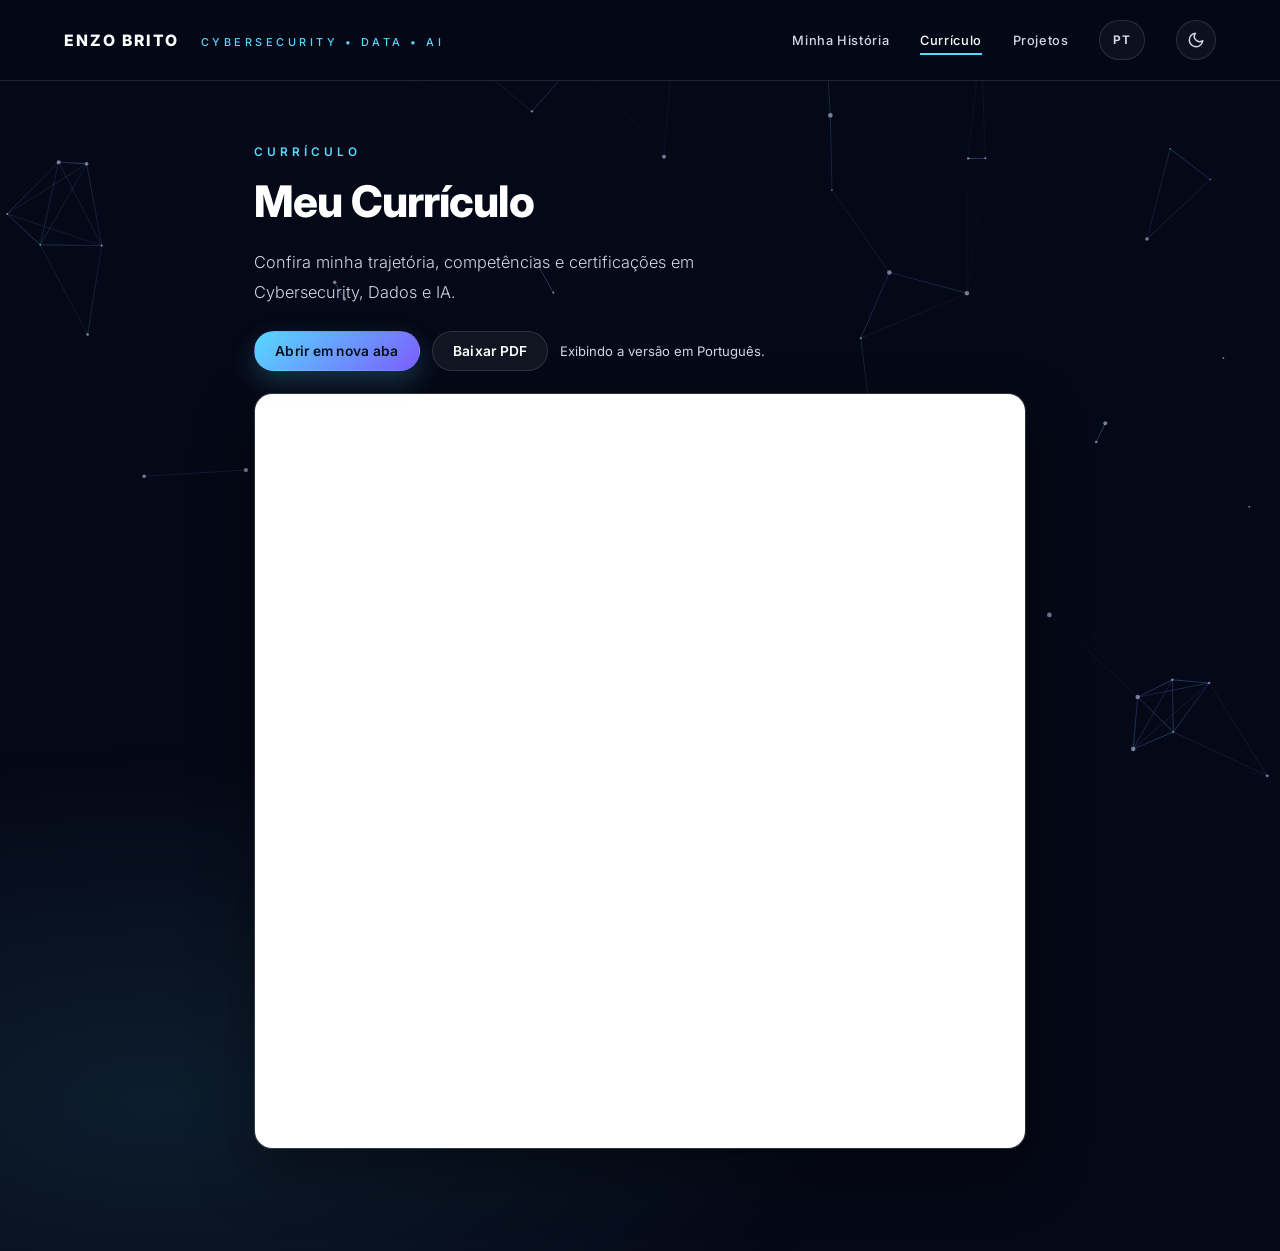
==== Curriculo.html @ 0b76ec8d "First Commit" ====
<!DOCTYPE html>
<html lang="pt-BR">
<head>
  <meta charset="UTF-8">
  <meta name="viewport" content="width=device-width, initial-scale=1.0">
  <meta name="description" content="Currículo - Enzo Brito.">
  <meta name="theme-color" content="#050816">
  <title>Currículo - Enzo Brito</title>
  <link rel="preconnect" href="https://fonts.googleapis.com">
  <link rel="preconnect" href="https://fonts.gstatic.com" crossorigin>
  <link href="https://fonts.googleapis.com/css2?family=Inter:wght@300;400;500;600;700;800&display=swap" rel="stylesheet">
  <link rel="stylesheet" href="css/styles.css">
  <link rel="stylesheet" href="css/historia.css">
  <script>try { if (localStorage.getItem('theme') === 'light') document.documentElement.dataset.theme = 'light'; } catch (e) {}</script>
  <noscript>
    <style>.reveal { opacity: 1; transform: none; }</style>
  </noscript>
</head>
<body>
  <header class="mh-header">
    <div class="brand">
      <a href="index.html" class="brand_name">ENZO BRITO</a>
      <span class="brand_tag">Cybersecurity • Data • AI</span>
    </div>
    <nav class="mh-nav" aria-label="Navegação">
      <a href="MinhaHistoria.html" class="mh-nav_link" data-i18n="navHistory">Minha História</a>
      <a href="Curriculo.html" class="mh-nav_link is-active" aria-current="page" data-i18n="navResume">Currículo</a>
      <a href="Projetos.html" class="mh-nav_link" data-i18n="navProjects">Projetos</a>
      <button type="button" class="lang-toggle" aria-label="Idioma / Language">PT</button>
      <button id="themeToggle" class="theme-toggle" type="button" aria-label="Alternar tema" aria-pressed="false">
        <svg class="icon-moon" viewBox="0 0 24 24" aria-hidden="true"><path d="M21 12.79A9 9 0 1 1 11.21 3 7 7 0 0 0 21 12.79z" /></svg>
        <svg class="icon-sun" viewBox="0 0 24 24" aria-hidden="true"><circle cx="12" cy="12" r="5" /><path d="M12 1v2" /><path d="M12 21v2" /><path d="M4.22 4.22l1.42 1.42" /><path d="M18.36 18.36l1.42 1.42" /><path d="M1 12h2" /><path d="M21 12h2" /><path d="M4.22 19.78l1.42-1.42" /><path d="M18.36 5.64l1.42-1.42" /></svg>
      </button>
    </nav>
  </header>
  <main class="mh-main">
    <div class="wrap">
      <section class="cv">
        <p class="intro_eyebrow reveal" data-i18n="navResume">Currículo</p>
        <h1 class="intro_title reveal" style="--1:1" data-i18n="cvTitle">Meu Currículo</h1>
        <p class="intro_desc reveal" style="--1:2" data-i18n="cvLead">Confira minha trajetória, competências e certificações em Cybersecurity, Dados e IA.</p>
        <div class="cv_actions reveal" style="--1:3">
          <a id="cvOpen" class="cv_btn cv_btn--primary" href="assets/Curriculo/Enzo_Brito_Cybersecurity_CV_PT1.pdf" target="_blank" rel="noopener noreferrer" data-i18n="cvOpen">Abrir em nova aba</a>
          <a id="cvDownload" class="cv_btn" href="assets/Curriculo/Enzo_Brito_Cybersecurity_CV_PT1.pdf" download data-i18n="cvDownloadLabel">Baixar PDF</a>
          <span class="cv_version" data-i18n="cvVersion">Exibindo a versão em Português.</span>
        </div>
        <div class="cv_viewer reveal" style="--1:4">
          <iframe id="cvFrame" src="assets/Curriculo/Enzo_Brito_Cybersecurity_CV_PT1.pdf#view=FitH" title="Currículo Enzo Brito" loading="lazy"></iframe>
        </div>
      </section>
    </div>
  </main>
  <script src="js/script.js"></script>
  <script src="js/site.js"></script>
  <script src="js/effects.js"></script>
</body>
</html>
---- css/styles.css ----
:root {
  --bg: #050816;
  --accent: #56d9ff;
  --accent-2: #7c5dff;
  --text: #ffffff;
  --muted: #d2d7e2;
  --line: rgba(255, 255, 255, 0.12);
  --ease: cubic-bezier(0.22, 1, 0.36, 1);
  --pad: clamp(26px, 5vw, 90px);
}

* {
  margin: 0;
  padding: 0;
  box-sizing: border-box;
}

html {
  scroll-behavior: smooth;
  background: var(--bg);
}

body {
  font-family: 'Inter', -apple-system, BlinkMacSystemFont, 'Segoe UI', sans-serif;
  /* Fundo sólido movido para <html> para que o canvas de partículas
     (.fx-net, z-index:-1) fique visível atrás do conteúdo. */
  background: transparent;
  color: var(--text);
  -webkit-font-smoothing: antialiased;
  text-rendering: optimizeLegibility;
  overflow-x: hidden;
}

a { text-decoration: none; color: inherit; }

/* ==================== THEME TOKENS (extra + light mode) ==================== */
:root {
  --surface: rgba(255, 255, 255, 0.05);
  --card-bg: rgba(255, 255, 255, 0.05);
  --card-border: rgba(255, 255, 255, 0.12);
  --heading: #ffffff;
  --dots: rgba(86, 217, 255, 0.10);
}

html[data-theme="light"] {
  --bg: #eef1f8;
  --text: #0b1020;
  --muted: #48506b;
  --line: rgba(9, 14, 34, 0.14);
  --surface: rgba(9, 14, 34, 0.03);
  --card-bg: rgba(255, 255, 255, 0.75);
  --card-border: rgba(9, 14, 34, 0.10);
  --heading: #0b1020;
  --dots: rgba(124, 93, 255, 0.10);
}

/* ==================== SITE CONTROLS (theme + language) ==================== */
.site-controls { display: inline-flex; align-items: center; gap: 12px; }
.lang-toggle { display: inline-flex; align-items: center; justify-content: center;
  min-width: 40px; height: 40px; padding: 0 13px; border-radius: 100px; font-family: 'Inter', sans-serif;
  font-size: 0.74rem; font-weight: 700; letter-spacing: 0.08em; color: var(--muted); background: var(--surface);
  border: 1px solid var(--line); cursor: pointer; transition: color 0.3s var(--ease), border-color 0.3s var(--ease),
  background 0.3s var(--ease); }
.lang-toggle:hover { color: var(--heading); border-color: rgba(86, 217, 255, 0.5); transform: translateY(-2px); }
.theme-toggle { display: inline-flex; align-items: center; justify-content: center; width: 40px; height: 40px;
  border-radius: 50%; color: var(--muted); background: var(--surface); border: 1px solid var(--line);
  cursor: pointer; transition: color 0.3s var(--ease), border-color 0.3s var(--ease), transform 0.3s var(--ease); }
.theme-toggle:hover { color: var(--heading); border-color: rgba(86, 217, 255, 0.5); transform: translateY(-2px); }
.theme-toggle svg { width: 18px; height: 18px; fill: none; stroke: currentColor; stroke-width: 2; stroke-linecap: round; stroke-linejoin: round; }
.theme-toggle .icon-moon { display: block; }
.theme-toggle .icon-sun { display: none; }
html[data-theme="light"] .theme-toggle .icon-sun { display: block; }
html[data-theme="light"] .theme-toggle .icon-moon { display: none; }

/* Hero fica sobre uma imagem escura -> manter conteúdo claro em qualquer tema */
html[data-theme="light"] .hero .title { color: #f4f7ff; }
html[data-theme="light"] .hero .description { color: rgba(233, 238, 250, 0.86); }
html[data-theme="light"] .hero .navbar_link { color: #fff; }
html[data-theme="light"] .hero .navbar_link:hover { color: rgba(233, 238, 250, 0.85); background: rgba(255, 255, 255, 0.10); border-color: rgba(255, 255, 255, 0.22); }
html[data-theme="light"] .hero .lang-toggle { color: #fff; background: rgba(255, 255, 255, 0.10); border-color: rgba(255, 255, 255, 0.22); }
html[data-theme="light"] .hero .lang-toggle:hover { color: rgba(233, 238, 250, 0.85); background: rgba(255, 255, 255, 0.10); border-color: rgba(255, 255, 255, 0.22); }
html[data-theme="light"] .hero .theme-toggle { color: #fff; background: rgba(255, 255, 255, 0.10); border-color: rgba(255, 255, 255, 0.22); }
html[data-theme="light"] .hero .theme-toggle:hover { color: rgba(233, 238, 250, 0.85); }
html[data-theme="light"] .hero .social_icon { color: rgba(233, 238, 250, 0.85); }

/* ==================== HERO ==================== */
.hero {
  position: relative;
  min-height: 100vh;
  min-height: 100dvh;
  overflow: hidden;
  isolation: isolate;
}

/* Imagem em tela cheia (protagonista) */
.hero_media {
  position: absolute;
  inset: 0;
  z-index: 0;
  background: url("../assets/Designer.png") no-repeat center right / cover;
  transform: scale(1.06) translate(var(--px, 0px), var(--py, 0px));
  opacity: 0;
  transition: opacity 1.6s var(--ease);
  will-change: transform, opacity;
}

body.is-loaded .hero_media { opacity: 1; }

/* Overlays suaves: escurece à esquerda para legibilidade, revela a foto à direita */
.hero_overlay {
  position: absolute;
  inset: 0;
  z-index: 1;
  pointer-events: none;
  background:
    linear-gradient(
      100deg,
      rgba(5, 8, 22, 0.95) 0%,
      rgba(5, 8, 22, 0.82) 26%,
      rgba(5, 8, 22, 0.45) 52%,
      rgba(5, 8, 22, 0.08) 78%,
      rgba(5, 8, 22, 0.02) 100%
    ),
    linear-gradient(
      180deg,
      rgba(5, 8, 22, 0.55) 0%,
      rgba(5, 8, 22, 0.05) 22%,
      rgba(5, 8, 22, 0.05) 66%,
      rgba(5, 8, 22, 0.62) 100%
    );
}

/* ==================== NAVBAR ==================== */
.navbar {
  position: absolute;
  top: clamp(26px, 4vw, 46px);
  right: var(--pad);
  z-index: 4;
  display: flex;
  align-items: center;
  gap: clamp(18px, 2.4vw, 36px);
}

.navbar_link {
  position: relative;
  font-size: 0.82rem;
  font-weight: 500;
  letter-spacing: 0.08em;
  color: var(--muted);
  opacity: 0.82;
  transition: color 0.35s var(--ease), opacity 0.35s var(--ease);
}

.navbar_link::after {
  content: "";
  position: absolute;
  left: 0;
  bottom: -7px;
  width: 100%;
  height: 1.5px;
  background: var(--accent);
  transform: scaleX(0);
  transform-origin: right center;
  transition: transform 0.45s var(--ease);
}

.navbar_link:hover { color: #fff; opacity: 1; }
.navbar_link:hover::after { transform: scaleX(1); transform-origin: left center; }

/* ==================== CONTEÚDO (esquerda) ==================== */
.content {
  position: absolute;
  left: var(--pad);
  top: 50%;
  z-index: 3;
  max-width: 600px;
  transform: translateY(-50%) translate(var(--px, 0px), var(--py, 0px));
}

.badge {
  display: inline-block;
  margin-bottom: 26px;
  font-size: 0.78rem;
  font-weight: 500;
  letter-spacing: 0.34em;
  text-transform: uppercase;
  color: var(--accent);
}

.title {
  font-size: clamp(2.8rem, 7vw, 5.4rem);
  line-height: 0.92;
  letter-spacing: -0.03em;
  font-weight: 800;
  margin-bottom: 28px;
}

.description {
  max-width: 44ch;
  margin-bottom: 40px;
  font-size: clamp(1rem, 1.25vw, 1.12rem);
  line-height: 1.85;
  font-weight: 300;
  color: var(--muted);
}

/* Tagline do herói - destaque "Choose Your Hard" */
.hero-lead {
  display: block;
  margin-bottom: 12px;
  font-size: clamp(1.7rem, 3.2vw, 2.4rem);
  font-weight: 800;
  line-height: 1.05;
  letter-spacing: -0.02em;
  background: linear-gradient(120deg, var(--accent), var(--accent-2));
  -webkit-background-clip: text;
  background-clip: text;
  -webkit-text-fill-color: transparent;
  color: transparent;
}

.hero-sub {
  display: block;
  margin-bottom: 16px;
  font-weight: 500;
  color: rgba(233, 238, 250, 0.92);
}

/* Botão principal - leve glow no hover */
.button {
  position: relative;
  display: inline-flex;
  align-items: center;
  gap: 12px;
  overflow: hidden;
  padding: 15px 30px;
  border-radius: 100px;
  font-size: 0.95rem;
  font-weight: 600;
  color: #061018;
  background: linear-gradient(135deg, var(--accent), var(--accent-2));
  box-shadow: 0 10px 30px rgba(86, 217, 255, 0.18);
  transition: transform 0.45s var(--ease), box-shadow 0.45s var(--ease);
}

.button::before {
  content: "";
  position: absolute;
  inset: 0;
  background: linear-gradient(120deg, transparent 20%, rgba(255, 255, 255, 0.4) 50%, transparent 80%);
  transform: translateX(-120%);
  transition: transform 0.75s var(--ease);
}

.content .button:hover {
  transform: translateY(-4px);
  box-shadow: 0 18px 46px rgba(86, 217, 255, 0.4), 0 0 26px rgba(124, 93, 255, 0.35);
}

.button:hover::before { transform: translateX(120%); }
.button_arrow { transition: transform 0.45s var(--ease); }
.button:hover .button_arrow { transform: translateX(6px); }

/* ==================== CAPÍTULO (inferior esquerdo) ==================== */
.chapter {
  position: absolute;
  left: var(--pad);
  bottom: clamp(28px, 4vw, 56px);
  z-index: 3;
  display: flex;
  align-items: stretch;
  gap: 16px;
}

.chapter_line {
  position: relative;
  width: 2px;
  min-height: 54px;
  border-radius: 2px;
  background: rgba(86, 217, 255, 0.22);
  overflow: hidden;
}

.chapter_line::after {
  content: "";
  position: absolute;
  left: 0;
  top: 0;
  width: 100%;
  height: 45%;
  background: linear-gradient(180deg, rgba(86, 217, 255, 0), var(--accent));
  box-shadow: 0 0 12px rgba(86, 217, 255, 0.85);
  animation: chapterFlow 2.8s var(--ease) infinite;
}

@keyframes chapterFlow {
  0% { transform: translateY(-120%); opacity: 0; }
  25% { opacity: 1; }
  75% { opacity: 1; }
  100% { transform: translateY(260%); opacity: 0; }
}

.chapter_text {
  display: flex;
  flex-direction: column;
  justify-content: center;
  gap: 5px;
}

.chapter_num {
  font-size: 0.72rem;
  letter-spacing: 0.32em;
  text-transform: uppercase;
  color: var(--accent);
}

.chapter_title {
  font-size: 0.9rem;
  font-weight: 600;
  letter-spacing: 0.06em;
  text-transform: uppercase;
  color: var(--muted);
}

/* ==================== REDES SOCIAIS (inferior direito) ==================== */
.social {
  position: absolute;
  right: var(--pad);
  bottom: clamp(28px, 4vw, 56px);
  z-index: 3;
  display: flex;
  gap: 14px;
}

.social_icon {
  display: inline-flex;
  align-items: center;
  justify-content: center;
  width: 46px;
  height: 46px;
  border-radius: 50%;
  color: var(--muted);
  border: 1px solid var(--line);
  background: rgba(255, 255, 255, 0.05);
  backdrop-filter: blur(12px);
  -webkit-backdrop-filter: blur(12px);
  transition: transform 0.4s var(--ease), color 0.35s var(--ease),
    border-color 0.35s var(--ease), background 0.35s var(--ease),
    box-shadow 0.35s var(--ease);
}

.social_icon svg {
  width: 20px;
  height: 20px;
  fill: currentColor;
  display: block;
}

.social_icon:hover {
  color: #fff;
  transform: translateY(-3px);
  border-color: rgba(86, 217, 255, 0.55);
  background: rgba(86, 217, 255, 0.10);
  box-shadow: 0 10px 26px rgba(86, 217, 255, 0.22);
}

.social_icon:focus-visible {
  outline: 2px solid var(--accent);
  outline-offset: 3px;
}

.social_link {
  padding: 11px 22px;
  border-radius: 100px;
  font-size: 0.82rem;
  font-weight: 500;
  letter-spacing: 0.02em;
  color: var(--muted);
  border: 1px solid var(--line);
  background: rgba(255, 255, 255, 0.05);
  backdrop-filter: blur(12px);
  -webkit-backdrop-filter: blur(12px);
  transition: transform 0.4s var(--ease), color 0.35s var(--ease),
    border-color 0.35s var(--ease), background 0.35s var(--ease);
}

.social_link:hover {
  color: #fff;
  transform: translateY(-3px);
  border-color: rgba(86, 217, 255, 0.55);
  background: rgba(86, 217, 255, 0.10);
}

/* ==================== REVEAL (fade-in ao carregar) ==================== */
.reveal {
  opacity: 0;
  transform: translateY(24px);
  transition: opacity 0.9s var(--ease), transform 0.9s var(--ease);
}

.reveal.is-visible {
  opacity: 1;
  transform: none;
}

/* ==================== RESPONSIVO (texto -> imagem -> redes) ==================== */
@media (max-width: 860px) {
  .hero {
    display: flex;
    flex-direction: column;
    gap: 26px;
    padding: clamp(22px, 6vw, 40px);
  }
  .hero_overlay { display: none; }
  .navbar {
    position: static;
    order: 1;
    align-self: flex-end;
    gap: 20px;
  }
  .content {
    position: static;
    order: 2;
    transform: none;
    max-width: 100%;
  }
  .chapter {
    position: static;
    order: 3;
  }
  .hero_media {
    position: relative;
    inset: auto;
    order: 4;
    height: 40vh;
    min-height: 260px;
    border-radius: 22px;
    background-position: center;
    transform: none;
    box-shadow: 0 24px 60px rgba(0, 0, 0, 0.5);
  }
  .hero_media::after {
    content: "";
    position: absolute;
    inset: 0;
    border-radius: inherit;
    background: linear-gradient(180deg, rgba(5, 8, 22, 0.1), rgba(5, 8, 22, 0.4));
  }
  .social {
    position: static;
    order: 5;
    align-self: flex-start;
  }
}

@media (max-width: 460px) {
  .title { font-size: clamp(2.4rem, 12vw, 3.2rem); }
  .navbar { gap: 14px; }
  .navbar_link { font-size: 0.74rem; }
  .button { width: 100%; justify-content: center; }
  .social { width: 100%; }
  .social_link { flex: 1; text-align: center; }
}

/* ==================== MOTION REDUZIDO ==================== */
@media (prefers-reduced-motion: reduce) {
  .reveal { opacity: 1 !important; transform: none !important; transition: none !important; }
  .hero_media { opacity: 1 !important; transform: none !important; }
  .chapter_line::after { animation: none; }
  html { scroll-behavior: auto; }
}

/* ==================== FX: REDE DE PARTÍCULAS (canvas) ==================== */
.fx-net {
  position: fixed;
  inset: 0;
  width: 100%;
  height: 100%;
  z-index: -1; /* atrás do conteúdo, acima do fundo de html */
  pointer-events: none;
  display: block;
}

/* No index o canvas vive dentro do .hero (contexto próprio de empilhamento):
   overlay (z1) < partículas (z2) < conteúdo (z3). */
.fx-net--hero {
  position: absolute;
  z-index: 2;
}

/* ==================== FX: CURSOR PERSONALIZADO ==================== */
html.fx-cursor-on,
html.fx-cursor-on * { cursor: none !important; }
.fx-cursor-dot,
.fx-cursor-ring {
  position: fixed;
  top: 0;
  left: 0;
  z-index: 99999;
  pointer-events: none;
  border-radius: 50%;
  opacity: 0;
  will-change: transform;
}
.fx-cursor-dot {
  width: 8px;
  height: 8px;
  margin: -4px 0 0 -4px;
  background: var(--accent);
  box-shadow: 0 0 10px rgba(86, 217, 255, 0.9);
  transition: opacity 0.25s var(--ease);
}
.fx-cursor-ring {
  width: 38px;
  height: 38px;
  margin: -19px 0 0 -19px;
  border: 1.5px solid rgba(86, 217, 255, 0.55);
  box-shadow: 0 0 18px rgba(86, 217, 255, 0.18);
  transition: width 0.28s var(--ease), height 0.28s var(--ease),
    margin 0.28s var(--ease), border-color 0.28s var(--ease),
    background 0.28s var(--ease), opacity 0.25s var(--ease);
}

/* aparecem só depois do primeiro movimento */
html.fx-cursor-active .fx-cursor-dot,
html.fx-cursor-active .fx-cursor-ring { opacity: 1; }

/* sobre elementos clicáveis: anel cresce e ganha cor de destaque */
html.fx-cursor-hover .fx-cursor-ring {
  width: 60px;
  height: 60px;
  margin: -30px 0 0 -30px;
  border-color: rgba(124, 93, 255, 0.9);
  background: rgba(124, 93, 255, 0.10);
}
html.fx-cursor-hover .fx-cursor-dot { opacity: 0; }

/* ao clicar: anel contrai */
html.fx-cursor-down .fx-cursor-ring {
  width: 26px;
  height: 26px;
  margin: -13px 0 0 -13px;
  border-color: rgba(86, 217, 255, 0.95);
}

/* rastro que "aparece ao mover" */
.fx-cursor-trail {
  position: fixed;
  top: 0;
  left: 0;
  width: 22px;
  height: 22px;
  margin: -11px 0 0 -11px;
  border-radius: 50%;
  pointer-events: none;
  z-index: 99998;
  background: radial-gradient(circle, rgba(86, 217, 255, 0.55), rgba(124, 93, 255, 0) 70%);
  animation: fxTrail 0.65s var(--ease) forwards;
}

@keyframes fxTrail {
  from { opacity: 0.75; transform: scale(1); }
  to { opacity: 0; transform: scale(0.25); }
}
---- css/historia.css ----
/* --------- Minha História - page styles (token-driven, dark/light) --------- */
:root {
  --surface: rgba(255, 255, 255, 0.04);
  --card-bg: rgba(255, 255, 255, 0.05);
  --card-border: rgba(255, 255, 255, 0.12);
  --heading: #ffffff;
  --dots: rgba(86, 217, 255, 0.10);
}

html[data-theme="light"] {
  --bg: #eef1f8;
  --text: #0b1020;
  --muted: #48506b;
  --line: rgba(9, 14, 34, 0.14);
  --surface: rgba(9, 14, 34, 0.03);
  --card-bg: rgba(255, 255, 255, 0.75);
  --card-border: rgba(9, 14, 34, 0.10);
  --heading: #0b1020;
  --dots: rgba(124, 93, 255, 0.10);
}

body {
  background:
    radial-gradient(1200px 600px at 12% 88%, var(--dots), transparent 60%),
    transparent;
  min-height: 100vh;
}

.wrap { max-width: 900px; margin: 0 auto; padding: 0 var(--pad); }
/* --------- Header --------- */
.mh-header {
  position: sticky;
  top: 0;
  z-index: 20;
  display: flex;
  align-items: center;
  justify-content: space-between;
  gap: 24px;
  padding: 20px var(--pad);
  background: color-mix(in srgb, var(--bg) 78%, transparent);
  backdrop-filter: blur(14px);
  -webkit-backdrop-filter: blur(14px);
  border-bottom: 1px solid var(--line);
}

.brand { display: flex; align-items: baseline; gap: 22px; flex-wrap: wrap; }
.brand_name { font-weight: 800; letter-spacing: 0.14em; font-size: 0.98rem; color: var(--heading); }
.brand_tag { font-size: 0.68rem; letter-spacing: 0.32em; color: var(--accent); text-transform: uppercase; font-weight: 500; }
.mh-nav { display: flex; align-items: center; gap: clamp(16px, 2.4vw, 38px); }
.mh-nav_link {
  position: relative;
  font-size: 0.8rem;
  font-weight: 500;
  letter-spacing: 0.05em;
  color: var(--muted);
  transition: color 0.35s var(--ease);
}

.mh-nav_link::after {
  content: "";
  position: absolute;
  left: 0;
  bottom: -7px;
  width: 100%;
  height: 1.5px;
  background: var(--accent);
  transform: scaleX(0);
  transform-origin: right center;
  transition: transform 0.4s var(--ease);
}

.mh-nav_link:hover, .mh-nav_link.is-active { color: var(--heading); }
.mh-nav_link.is-active::after, .mh-nav_link:hover::after { transform: scaleX(1); transform-origin: left center; }
.theme-toggle {
  display: inline-flex;
  align-items: center;
  justify-content: center;
  width: 40px; height: 40px;
  border-radius: 50%;
  color: var(--muted);
  background: var(--surface);
  border: 1px solid var(--line);
  cursor: pointer;
  transition: color 0.3s var(--ease), border-color 0.3s var(--ease), transform 0.3s var(--ease);
}
.theme-toggle:hover { color: var(--heading); border-color: rgba(86, 217, 255, 0.5); transform: translateY(-2px); }
.theme-toggle svg { width: 18px; height: 18px; fill: none; stroke: currentColor; stroke-width: 2; stroke-linecap: round; stroke-linejoin: round; }
.theme-toggle .icon-moon { display: block; }
.theme-toggle .icon-sun { display: none; }
html[data-theme="light"] .theme-toggle .icon-sun { display: block; }
html[data-theme="light"] .theme-toggle .icon-moon { display: none; }
/* --------- Layout (empilhado / rolagem vertical) --------- */
.mh-main { padding: clamp(34px, 5vw, 68px) 0 clamp(60px, 8vw, 110px); }
.mh-main .intro,
.mh-main .timeline,
.mh-main .media {
  margin-bottom: clamp(44px, 6vw, 84px);
}
.mh-main .media { margin-bottom: 0; }
/* --------- Left intro --------- */
.intro { max-width: 720px; }
.intro_eyebrow { font-size: 0.74rem; font-weight: 600; letter-spacing: 0.34em; text-transform: uppercase; color: var(--accent); }
.intro_title {
  margin: 20px 0 24px;
  font-size: clamp(2.2rem, 3.4vw, 3.2rem);
  line-height: 1.04;
  letter-spacing: -0.02em;
  font-weight: 800;
  color: var(--heading);
}

.intro_desc { max-width: 44ch; font-size: 1.02rem; line-height: 1.8; font-weight: 300; color: var(--muted); }
/* Foto ao lado do título */
.intro_head { display: flex; align-items: center; gap: clamp(18px, 3vw, 34px); margin-bottom: 24px; }
.intro_photo {
  flex: none;
  order: 2;
  width: clamp(200px, 48vw, 300px);
  height: clamp(200px, 48vw, 300px);
  border-radius: 50%;
  object-fit: cover;
  object-position: 50% 16%;
  background: #12151f;
  border: 1px solid var(--card-border);
  box-shadow: 0 0 6px color-mix(in srgb, var(--heading) 5%, transparent), 0 18px 44px rgba(0, 0, 0, 0.4);
}

.intro_photo--placeholder {
  display: flex;
  align-items: center;
  justify-content: center;
  color: color-mix(in srgb, var(--heading) 35%, transparent);
}
.intro_photo-placeholder svg { width: 52%; height: 52%; fill: currentColor; }
.intro_headtext { flex: 1; min-width: 0; }
.intro_head .intro_eyebrow { margin: 0; }
.intro_head .intro_title { margin: 8px 0 0; }
.quote {
  margin-top: 34px;
  padding: 26px 28px;
  border-radius: 18px;
  background: var(--card-bg);
  border: 1px solid var(--card-border);
  backdrop-filter: blur(12px);
  -webkit-backdrop-filter: blur(12px);
}

.quote_mark { font-size: 2.4rem; line-height: 0; color: var(--accent); font-weight: 800; }
.quote_text { margin-top: 12px; font-size: 1rem; line-height: 1.7; font-style: italic; color: var(--muted); }
.quote_sign { display: block; margin-top: 16px; text-align: right; font-size: 1.5rem; color: var(--accent); font-family: 'Brush Script MT', 'Segoe Script', cursive; }
/* --------- Timeline --------- */
.timeline { position: relative; padding-left: 8px; }
.tl-item { position: relative; display: grid; grid-template-columns: 56px 1fr; gap: 20px; padding-bottom: 34px; }
.tl-item:last-child { padding-bottom: 0; }
.tl-item::before {
  content: "";
  position: absolute;
  left: 27px; top: 56px; bottom: -6px;
  width: 2px;
  background: linear-gradient(180deg, var(--accent), rgba(124, 93, 255, 0.15));
  opacity: 0.35;
}

.tl-item:last-child::before { display: none; }
.tl-icon {
  position: relative;
  width: 56px; height: 56px;
  display: inline-flex; align-items: center; justify-content: center;
  border-radius: 50%;
  background: var(--surface);
  border: 1px solid rgba(86, 217, 255, 0.35);
  box-shadow: 0 0 4px color-mix(in srgb, var(--bg) 88%, transparent), 0 0 22px rgba(86, 217, 255, 0.18);
}

.tl-icon svg { width: 24px; height: 24px; fill: none; stroke: url(#mhgrad); stroke-width: 1.7; stroke-linecap: round; stroke-linejoin: round; }
.tl-num { font-size: 0.72rem; font-weight: 700; letter-spacing: 0.28em; color: var(--accent); }
.tl-title { margin: 4px 0 8px; font-size: 1rem; font-weight: 700; letter-spacing: 0.04em; color: var(--heading); max-width: 46ch; }
.tl-desc { font-size: 0.93rem; line-height: 1.72; font-weight: 300; color: var(--muted); max-width: 46ch; }
/* --------- Right media panel --------- */
.media {
  position: relative;
  align-self: stretch;
  min-height: clamp(340px, 46vh, 460px);
  border-radius: 22px;
  overflow: hidden;
  border: 1px solid var(--card-border);
  display: flex;
  flex-direction: column;
  justify-content: flex-end;
  gap: 14px;
  padding: 18px;
  isolation: isolate;
}
.media::before {
  content: "";
  position: absolute; inset: 0; z-index: -2;
  background: url("../assets/Designer.png") center / cover no-repeat;
}
.media::after {
  content: "";
  position: absolute; inset: 0; z-index: -1;
  background: linear-gradient(180deg, rgba(5, 8, 22, 0.35) 0%, rgba(5, 8, 22, 0.55) 55%, rgba(5, 8, 22, 0.9) 100%);
}
.infocard {
  padding: 16px 18px;
  border-radius: 16px;
  background: rgba(8, 12, 28, 0.6);
  border: 1px solid rgba(255, 255, 255, 0.14);
  backdrop-filter: blur(10px);
  -webkit-backdrop-filter: blur(10px);
}

.infocard_head { display: flex; align-items: center; gap: 10px; margin-bottom: 12px; }
.infocard_head svg { width: 22px; height: 22px; fill: none; stroke: url(#mhgrad); stroke-width: 1.7; stroke-linecap: round; stroke-linejoin: round; }
.infocard_title { font-size: 0.72rem; font-weight: 700; letter-spacing: 0.26em; text-transform: uppercase; color: #eaf2ff; }
.infocard_body { font-size: 0.9rem; line-height: 1.7; color: #c6cfe2; }
.chips { display: flex; flex-wrap: wrap; gap: 8px; }
.chips span {
  padding: 5px 12px;
  border-radius: 100px;
  font-size: 0.76rem;
  color: #dbe4f5;
  background: rgba(86, 217, 255, 0.10);
  border: 1px solid rgba(86, 217, 255, 0.28);
}
/* --------- Reveal helper (stagger via index) --------- */
.reveal { transition-delay: calc(var(--l, 0) * 70ms); }
/* --------- Responsive --------- */
@media (max-width: 720px) {
  .mh-header { flex-wrap: wrap; gap: 14px; }
  .mh-nav { order: 3; width: 100%; flex-wrap: wrap; gap: 16px; }
  .brand_tag { display: none; }
  .media { min-height: 44px 1fr; gap: 14px; }
  .tl-item { grid-template-columns: 44px; height: 44px; }
  .tl-icon { width: 44px; height: 44px; }
  .tl-item::before { left: 21px; top: 44px; }
  .intro_head { flex-direction: column; align-items: flex-start; gap: 16px; }
  .intro_photo { order: 0; width: clamp(200px, 48vw, 280px); height: clamp(200px, 48vw, 280px); }
  .intro_head .intro_title { margin: 0; }
}

/* --------- Curriculo (visualizador de PDF) --------- */
.cv_actions { display: flex; flex-wrap: wrap; align-items: center; gap: 12px; margin: 24px 0 22px; }
.cv_btn {
  display: inline-flex;
  align-items: center;
  gap: 8px;
  padding: 11px 20px;
  border-radius: 100px;
  font-size: 0.86rem;
  font-weight: 600;
  letter-spacing: 0.02em;
  color: var(--heading);
  background: var(--card-bg);
  border: 1px solid var(--card-border);
  transition: transform 0.35s var(--ease), border-color 0.35s var(--ease), box-shadow 0.35s var(--ease);
}

.cv_btn:hover { transform: translateY(-2px); border-color: rgba(86, 217, 255, 0.5); }
.cv_btn--primary {
  color: #061018;
  background: linear-gradient(135deg, var(--accent), var(--accent-2));
  border-color: transparent;
  box-shadow: 0 10px 26px rgba(86, 217, 255, 0.22);
}

.cv_btn--primary:hover { box-shadow: 0 14px 32px rgba(86, 217, 255, 0.3); }
.cv_version { font-size: 0.82rem; color: var(--muted); }
.cv_viewer {
  width: 100%;
  height: min(84vh, 1180px);
  border-radius: 18px;
  overflow: hidden;
  border: 1px solid var(--card-border);
  background: var(--surface);
  box-shadow: 0 24px 60px rgba(0, 0, 0, 0.35);
}

.cv_viewer iframe { width: 100%; height: 100%; border: 0; display: block; background: #fff; }
@media (max-width: 720px) {
  .cv_viewer { height: 70vh; }
}

.cv_viewer.cv_viewer--empty {
  height: auto;
  min-height: 260px;
  display: flex;
  flex-direction: column;
  align-items: center;
  justify-content: center;
  gap: 14px;
  text-align: center;
  padding: 48px 24px;
}

.cv_placeholder-icon { width: 56px; height: 56px; fill: var(--accent); opacity: 0.85; }
.cv_placeholder { max-width: 46ch; margin: 0; color: var(--muted); font-size: 0.98rem; line-height: 1.6; }
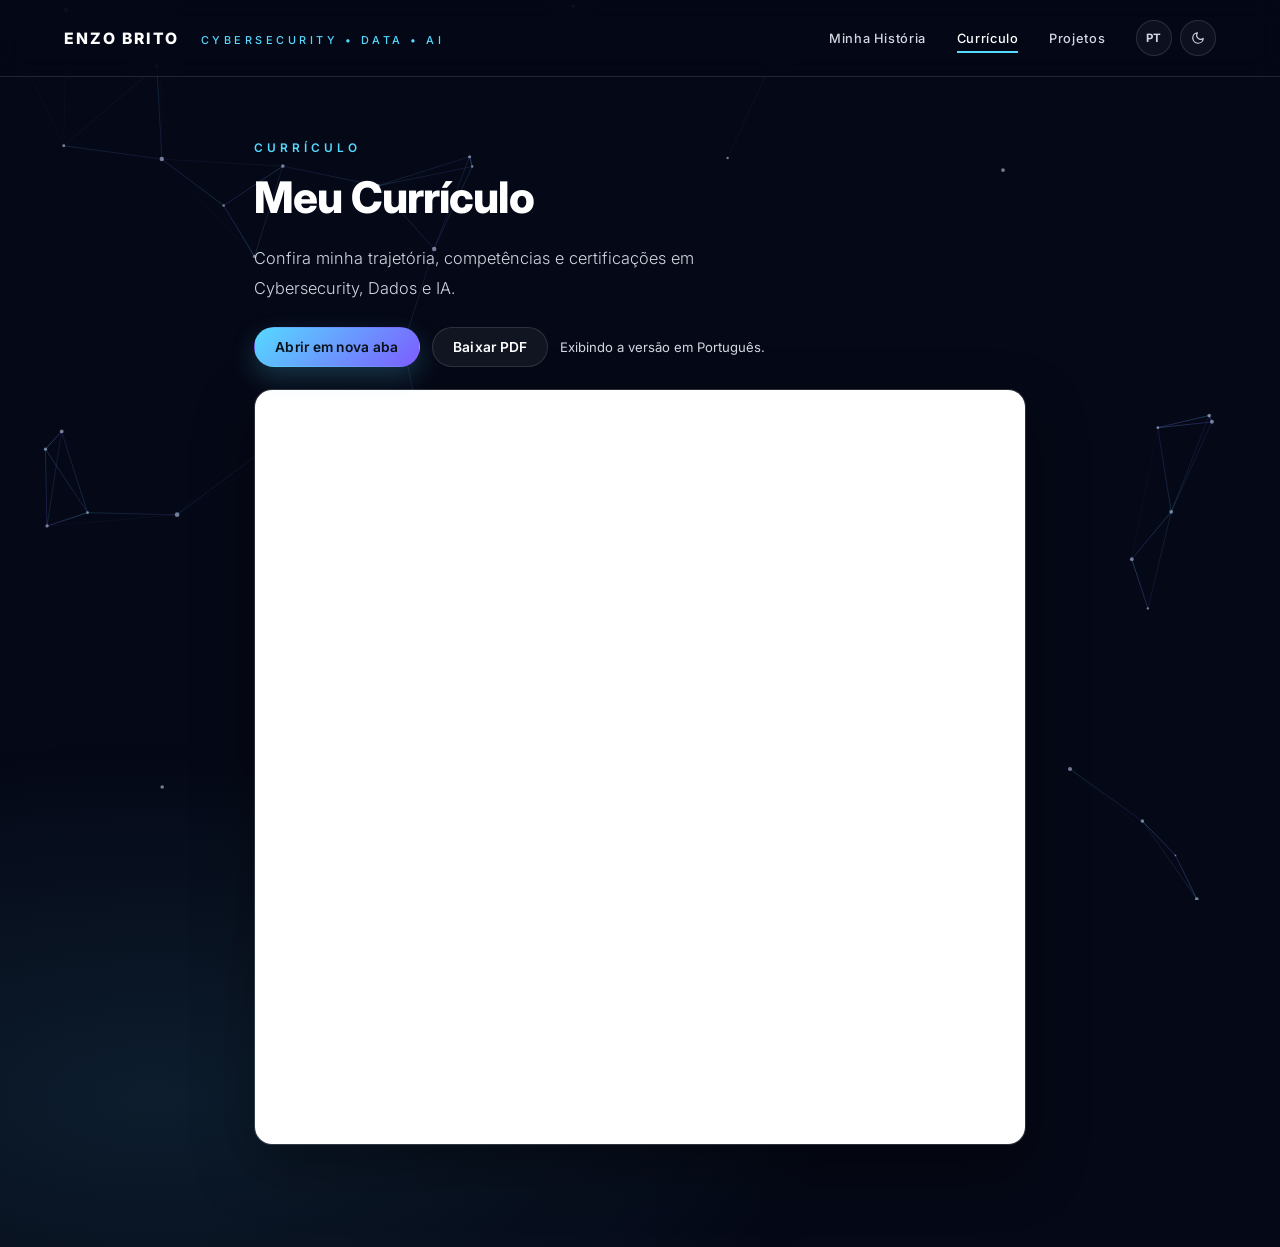
==== commit 72e864a6: "Responsividade e menu hamburguer" ====
--- a/Curriculo.html
+++ b/Curriculo.html
@@ -26,11 +26,14 @@
       <a href="MinhaHistoria.html" class="mh-nav_link" data-i18n="navHistory">Minha História</a>
       <a href="Curriculo.html" class="mh-nav_link is-active" aria-current="page" data-i18n="navResume">Currículo</a>
       <a href="Projetos.html" class="mh-nav_link" data-i18n="navProjects">Projetos</a>
-      <button type="button" class="lang-toggle" aria-label="Idioma / Language">PT</button>
-      <button id="themeToggle" class="theme-toggle" type="button" aria-label="Alternar tema" aria-pressed="false">
-        <svg class="icon-moon" viewBox="0 0 24 24" aria-hidden="true"><path d="M21 12.79A9 9 0 1 1 11.21 3 7 7 0 0 0 21 12.79z" /></svg>
-        <svg class="icon-sun" viewBox="0 0 24 24" aria-hidden="true"><circle cx="12" cy="12" r="5" /><path d="M12 1v2" /><path d="M12 21v2" /><path d="M4.22 4.22l1.42 1.42" /><path d="M18.36 18.36l1.42 1.42" /><path d="M1 12h2" /><path d="M21 12h2" /><path d="M4.22 19.78l1.42-1.42" /><path d="M18.36 5.64l1.42-1.42" /></svg>
-      </button>
+      <button type="button" class="nav-toggle" aria-label="Abrir menu" aria-expanded="false">☰</button>
+      <div class="site-controls">
+        <button type="button" class="lang-toggle" aria-label="Idioma / Language">PT</button>
+        <button id="themeToggle" class="theme-toggle" type="button" aria-label="Alternar tema" aria-pressed="false">
+          <svg class="icon-moon" viewBox="0 0 24 24" aria-hidden="true"><path d="M21 12.79A9 9 0 1 1 11.21 3 7 7 0 0 0 21 12.79z" /></svg>
+          <svg class="icon-sun" viewBox="0 0 24 24" aria-hidden="true"><circle cx="12" cy="12" r="5" /><path d="M12 1v2" /><path d="M12 21v2" /><path d="M4.22 4.22l1.42 1.42" /><path d="M18.36 18.36l1.42 1.42" /><path d="M1 12h2" /><path d="M21 12h2" /><path d="M4.22 19.78l1.42-1.42" /><path d="M18.36 5.64l1.42-1.42" /></svg>
+        </button>
+      </div>
     </nav>
   </header>
   <main class="mh-main">
--- a/css/styles.css
+++ b/css/styles.css
@@ -55,18 +55,18 @@
 }
 
 /* ==================== SITE CONTROLS (theme + language) ==================== */
-.site-controls { display: inline-flex; align-items: center; gap: 12px; }
+.site-controls { display: inline-flex; align-items: center; gap: 8px; }
 .lang-toggle { display: inline-flex; align-items: center; justify-content: center;
-  min-width: 40px; height: 40px; padding: 0 13px; border-radius: 100px; font-family: 'Inter', sans-serif;
-  font-size: 0.74rem; font-weight: 700; letter-spacing: 0.08em; color: var(--muted); background: var(--surface);
-  border: 1px solid var(--line); cursor: pointer; transition: color 0.3s var(--ease), border-color 0.3s var(--ease),
-  background 0.3s var(--ease); }
-.lang-toggle:hover { color: var(--heading); border-color: rgba(86, 217, 255, 0.5); transform: translateY(-2px); }
-.theme-toggle { display: inline-flex; align-items: center; justify-content: center; width: 40px; height: 40px;
+  min-width: 36px; height: 36px; padding: 0 10px; border-radius: 100px; font-family: 'Inter', sans-serif;
+  font-size: 0.72rem; font-weight: 700; letter-spacing: 0.08em; color: var(--muted); background: var(--surface);
+  border: 1px solid var(--line); cursor: pointer; transition: color 0.2s var(--ease), border-color 0.2s var(--ease),
+  background 0.2s var(--ease); }
+.lang-toggle:hover { color: var(--heading); border-color: rgba(86, 217, 255, 0.45); transform: translateY(-1px); }
+.theme-toggle { display: inline-flex; align-items: center; justify-content: center; width: 36px; height: 36px;
   border-radius: 50%; color: var(--muted); background: var(--surface); border: 1px solid var(--line);
-  cursor: pointer; transition: color 0.3s var(--ease), border-color 0.3s var(--ease), transform 0.3s var(--ease); }
-.theme-toggle:hover { color: var(--heading); border-color: rgba(86, 217, 255, 0.5); transform: translateY(-2px); }
-.theme-toggle svg { width: 18px; height: 18px; fill: none; stroke: currentColor; stroke-width: 2; stroke-linecap: round; stroke-linejoin: round; }
+  cursor: pointer; transition: color 0.2s var(--ease), border-color 0.2s var(--ease), transform 0.2s var(--ease); }
+.theme-toggle:hover { color: var(--heading); border-color: rgba(86, 217, 255, 0.45); transform: translateY(-1px); }
+.theme-toggle svg { width: 16px; height: 16px; fill: none; stroke: currentColor; stroke-width: 2; stroke-linecap: round; stroke-linejoin: round; }
 .theme-toggle .icon-moon { display: block; }
 .theme-toggle .icon-sun { display: none; }
 html[data-theme="light"] .theme-toggle .icon-sun { display: block; }
@@ -97,7 +97,10 @@
   position: absolute;
   inset: 0;
   z-index: 0;
+  width: 100%;
+  height: 100%;
   background: url("../assets/Designer.png") no-repeat center right / cover;
+  background-size: cover;
   transform: scale(1.06) translate(var(--px, 0px), var(--py, 0px));
   opacity: 0;
   transition: opacity 1.6s var(--ease);
@@ -138,10 +141,43 @@
   z-index: 4;
   display: flex;
   align-items: center;
+  justify-content: flex-end;
   gap: clamp(18px, 2.4vw, 36px);
 }
 
+.site-controls {
+  display: flex;
+  align-items: center;
+  gap: 12px;
+}
+
+.nav-toggle {
+  display: none;
+  align-items: center;
+  justify-content: center;
+  width: 44px;
+  height: 44px;
+  border-radius: 50%;
+  border: 1px solid var(--line);
+  background: var(--surface);
+  color: var(--muted);
+  cursor: pointer;
+  transition: transform 0.3s var(--ease), background 0.3s var(--ease), border-color 0.3s var(--ease), color 0.3s var(--ease);
+  font-size: 1.25rem;
+  line-height: 1;
+  z-index: 10005;
+}
+
+.nav-toggle:hover {
+  transform: translateY(-1px);
+  background: rgba(86, 217, 255, 0.08);
+  border-color: rgba(86, 217, 255, 0.35);
+  color: #fff;
+}
+
 .navbar_link {
+  display: inline-flex;
+  align-items: center;
   position: relative;
   font-size: 0.82rem;
   font-weight: 500;
@@ -149,6 +185,84 @@
   color: var(--muted);
   opacity: 0.82;
   transition: color 0.35s var(--ease), opacity 0.35s var(--ease);
+}
+
+nav.navbar.is-open .nav-toggle,
+nav.mh-nav.is-open .nav-toggle {
+  position: fixed !important; 
+  top: 18px !important; 
+  right: 16px !important;
+  z-index: 10011 !important;
+  background: rgba(255, 255, 255, 0.04) !important;
+  border-color: rgba(255, 255, 255, 0.12) !important;
+  color: #fff !important;
+}
+
+nav.navbar.is-open::after,
+nav.mh-nav.is-open::after {
+  content: "";
+  position: absolute;
+  inset: 0;
+  pointer-events: none;
+  background: radial-gradient(circle at top right, rgba(86, 217, 255, 0.06), transparent 32%);
+  border-radius: 12px;
+  mix-blend-mode: overlay;
+}
+
+nav.navbar.is-open .nav-toggle,
+nav.mh-nav.is-open .nav-toggle {
+  position: absolute !important;
+  top: 12px !important;
+  right: 12px !important;
+  z-index: 10005 !important;
+  background: rgba(255, 255, 255, 0.04) !important;
+  border-color: rgba(255, 255, 255, 0.12) !important;
+  color: #fff !important;
+}
+
+nav.navbar.is-open .navbar_link,
+nav.mh-nav.is-open .mh-nav_link {
+  display: block !important;
+  width: 100% !important;
+  padding: 14px 16px !important;
+  border-radius: 12px !important;
+  background: rgba(255, 255, 255, 0.03) !important;
+  color: #fff !important;
+  text-align: left !important;
+  font-size: 0.98rem !important;
+  line-height: 1.4 !important;
+  font-weight: 600 !important;
+  letter-spacing: 0.06em !important;
+  transition: background 0.18s var(--ease), transform 0.18s var(--ease) !important;
+}
+
+nav.navbar.is-open .navbar_link + .navbar_link { margin-top: 8px !important; }
+
+nav.navbar.is-open .site-controls,
+nav.mh-nav.is-open .site-controls {
+  display: flex !important;
+  flex-direction: row !important;
+  align-items: center !important;
+  gap: 8px !important;
+  position: absolute !important;
+  top: 12px !important;
+  right: 56px !important; /* move a bit left so it doesn't overlap the links */
+  margin-top: 0 !important;
+  padding-top: 0 !important;
+  border-top: none !important;
+  background: none !important;
+}
+
+nav.navbar.is-open .lang-toggle,
+nav.navbar.is-open .theme-toggle,
+nav.mh-nav.is-open .lang-toggle,
+nav.mh-nav.is-open .theme-toggle {
+    display: inline-flex !important;
+    justify-content: center !important;
+    width: 100% !important;
+    padding: 14px 18px !important;
+    background: rgba(255, 255, 255, 0.06) !important;
+    border-radius: 14px !important;
 }
 
 .navbar_link::after {
@@ -258,6 +372,205 @@
 }
 
 .button:hover::before { transform: translateX(120%); }
+
+/* ==================== MOBILE / SMALL SCREENS FIXES ==================== */
+@media (max-width: 720px) {
+  :root { --pad: 16px; }
+
+  /* Make hero content adapt and not overflow */
+  .content {
+    position: relative !important;
+    left: auto !important;
+    top: auto !important;
+    transform: none !important;
+    max-width: calc(100% - (var(--pad) * 2));
+    padding: 0 var(--pad) !important;
+    padding-top: 130px !important;
+  }
+
+  nav.navbar, nav.mh-nav { position: absolute !important; top: 18px !important; right: var(--pad) !important; gap: 12px; flex-wrap: wrap; }
+  .navbar_link, .mh-nav_link { font-size: 0.78rem; }
+
+  .hero_media {
+    position: absolute !important;
+    inset: 0 !important;
+    height: 100% !important;
+    min-height: 100% !important;
+    border-radius: 0 !important;
+    background-position: center center !important;
+    background-size: cover !important;
+    transform: none !important;
+    box-shadow: none !important;
+  }
+
+  /* Social and chapter positions */
+  .social { position: static !important; right: auto !important; bottom: auto !important; margin-top: 16px !important; }
+  .chapter { position: static !important; left: auto !important; bottom: auto !important; margin-top: 16px !important; }
+
+  /* Ensure images scale down */
+  img { max-width: 100%; height: auto; }
+  .intro_photo { width: 120px; height: 120px; }
+  .pj-shot_img { width: 100%; height: auto; display: block; }
+
+  /* Timeline and project grid stack vertically */
+  .tl-item { grid-template-columns: 44px 1fr; }
+  .pj-chapter_grid { grid-template-columns: 1fr; gap: 18px; }
+  .pj-chapter_visual { order: 0; }
+  .pj-chapter_text { order: 1; }
+
+  /* Flow map and frontiers: use fewer columns */
+  .pj-steps { flex-direction: column; gap: 12px; }
+  .pj-frontiers { grid-template-columns: repeat(2, 1fr); gap: 12px; }
+  .pj-frontier svg { width: 28px; height: 28px; margin-bottom: 10px; }
+
+  /* Reduce padding on wrappers */
+  .wrap { padding-left: 12px; padding-right: 12px; }
+
+  /* Reduce sizes for large text */
+  .title { font-size: clamp(2.2rem, 6.5vw, 3rem); }
+  .intro_title, .pj-hero_title { font-size: clamp(1.6rem, 5.5vw, 2rem); }
+
+  /* Mobile hamburger menu */
+  .nav-toggle {
+    display: inline-flex !important;
+    width: 36px !important;
+    height: 36px !important;
+    font-size: 1rem !important;
+    line-height: 1 !important;
+    margin-left: 0 !important;
+    position: fixed !important;
+    top: 18px !important;
+    right: 16px !important;
+    z-index: 10005 !important;
+    border-radius: 50% !important;
+    padding: 0 !important;
+  }
+  .site-controls {
+    order: 0 !important;
+    position: absolute !important; /* position inside the panel to avoid overlaying links */
+    top: 12px !important;
+    right: 64px !important;
+    z-index: 10006 !important;
+    background: transparent !important;
+    display: inline-flex !important;
+    gap: 8px !important;
+    align-items: center !important;
+  }
+  .navbar_link, .mh-nav_link { display: none !important; }
+  .site-controls { display: inline-flex !important; }
+  nav.navbar.is-open,
+  nav.mh-nav.is-open {
+    position: fixed !important;
+    top: 62px !important;
+    left: 16px !important;
+    right: 16px !important;
+    width: calc(100% - 32px) !important;
+    max-width: none !important;
+    height: auto !important;
+    background: #050816 !important;
+    border-radius: 12px !important;
+    padding: 72px 16px 16px !important;
+    box-shadow: 0 20px 60px rgba(0,0,0,0.45) !important;
+    z-index: 10004 !important;
+    display: flex !important;
+    flex-direction: column !important;
+    align-items: stretch !important;
+    justify-content: flex-start !important;
+    overflow: visible !important;
+    gap: 12px !important;
+    max-height: calc(100vh - 96px) !important;
+  }
+  nav.navbar.is-open::after,
+  nav.mh-nav.is-open::after {
+    content: "";
+    position: absolute;
+    inset: 0;
+    pointer-events: none;
+    background: radial-gradient(circle at top right, rgba(86, 217, 255, 0.06), transparent 32%);
+    border-radius: 12px;
+  }
+  nav.navbar.is-open .nav-toggle,
+  nav.mh-nav.is-open .nav-toggle {
+    position: absolute !important;
+    top: 12px !important;
+    right: 12px !important;
+    z-index: 10005 !important;
+    background: rgba(255, 255, 255, 0.04) !important;
+    border-color: rgba(255, 255, 255, 0.12) !important;
+    color: #fff !important;
+  }
+  nav.navbar.is-open .navbar_link,
+  nav.mh-nav.is-open .mh-nav_link {
+    display: block !important;
+    width: 100% !important;
+    padding: 14px 16px 14px 16px !important;
+    padding-right: 100px !important; /* leave horizontal space for site-controls */
+    border-radius: 12px !important;
+    background: rgba(255,255,255,0.03) !important;
+    color: #fff !important;
+    text-align: left !important;
+    font-size: 0.98rem !important;
+    line-height: 1.4 !important;
+    font-weight: 600 !important;
+    letter-spacing: 0.06em !important;
+    transition: background 0.18s var(--ease), transform 0.18s var(--ease) !important;
+  }
+  nav.navbar.is-open .site-controls,
+  nav.mh-nav.is-open .site-controls {
+    display: flex !important;
+    flex-direction: column !important;
+    gap: 12px !important;
+    margin-top: 24px !important;
+    padding-top: 8px !important;
+    border-top: 1px solid rgba(255,255,255,0.08) !important;
+  }
+}
+html.nav-open { overflow: hidden !important; }
+
+/* Symmetric hamburger and controls */
+.nav-toggle {
+  display: inline-flex !important;
+  align-items: center !important;
+  justify-content: center !important;
+  width: 40px !important;
+  height: 40px !important;
+  font-size: 1.05rem !important;
+  line-height: 1 !important;
+  padding: 0 !important;
+  border-radius: 50% !important;
+  border: 1px solid var(--line) !important;
+  background: var(--surface) !important;
+  box-shadow: none !important;
+}
+
+.site-controls {
+  display: inline-flex !important;
+  gap: 8px !important;
+  align-items: center !important;
+}
+
+/* Keep small spacing between PT and theme, align all at same baseline */
+.site-controls .lang-toggle,
+.site-controls .theme-toggle {
+  width: 36px !important;
+  height: 36px !important;
+  padding: 0 10px !important;
+}
+
+/* Slightly nudge positions for perfect centering on small screens */
+@media (max-width: 720px) {
+  .nav-toggle { top: 18px !important; right: 16px !important; }
+  .site-controls { top: 18px !important; right: 64px !important; position: fixed !important; }
+}
+
+@media (max-width: 420px) {
+  :root { --pad: 12px; }
+  .intro_photo { width: 96px; height: 96px; }
+  .pj-frontiers { grid-template-columns: 1fr; }
+  .navbar_link { font-size: 0.74rem; }
+  .badge { font-size: 0.72rem; }
+  .pj-shot_bar .pj-shot_title { font-size: 0.86rem; }
+}
 .button_arrow { transition: transform 0.45s var(--ease); }
 .button:hover .button_arrow { transform: translateX(6px); }
 
@@ -406,50 +719,85 @@
 /* ==================== RESPONSIVO (texto -> imagem -> redes) ==================== */
 @media (max-width: 860px) {
   .hero {
-    display: flex;
-    flex-direction: column;
-    gap: 26px;
-    padding: clamp(22px, 6vw, 40px);
-  }
-  .hero_overlay { display: none; }
+    position: relative !important;
+    display: block !important;
+    padding: clamp(22px, 6vw, 40px) !important;
+    min-height: 100vh !important;
+    overflow: hidden !important;
+  }
+  .hero_overlay { display: none !important; }
+
+/* Strong overrides to prevent controls from overlapping menu items */
+nav.navbar.is-open,
+nav.mh-nav.is-open {
+  padding-top: 96px !important; /* ensure enough space for PT/theme + close */
+}
+nav.navbar.is-open .site-controls,
+nav.mh-nav.is-open .site-controls {
+  position: absolute !important;
+  top: 18px !important;
+  right: 64px !important;
+  z-index: 10010 !important;
+  display: inline-flex !important;
+  gap: 8px !important;
+}
+nav.navbar.is-open .nav-toggle,
+nav.mh-nav.is-open .nav-toggle {
+  position: absolute !important;
+  top: 12px !important;
+  right: 12px !important;
+  z-index: 10011 !important;
+}
+nav.navbar.is-open .navbar_link,
+nav.mh-nav.is-open .mh-nav_link {
+  margin-top: 8px !important;
+}
+
   .navbar {
-    position: static;
-    order: 1;
-    align-self: flex-end;
-    gap: 20px;
+    position: absolute !important;
+    top: clamp(18px, 4vw, 28px) !important;
+    right: var(--pad) !important;
+    order: initial !important;
+    align-self: auto !important;
+    gap: 20px !important;
+    flex-wrap: wrap !important;
+    max-width: calc(100% - 32px) !important;
   }
   .content {
-    position: static;
-    order: 2;
-    transform: none;
-    max-width: 100%;
+    position: relative !important;
+    left: auto !important;
+    top: auto !important;
+    transform: none !important;
+    max-width: 100% !important;
+    padding-top: 100px !important;
   }
   .chapter {
-    position: static;
-    order: 3;
+    position: static !important;
+    order: initial !important;
   }
   .hero_media {
-    position: relative;
-    inset: auto;
-    order: 4;
-    height: 40vh;
-    min-height: 260px;
-    border-radius: 22px;
-    background-position: center;
-    transform: none;
-    box-shadow: 0 24px 60px rgba(0, 0, 0, 0.5);
+    position: absolute !important;
+    inset: 0 !important;
+    order: initial !important;
+    height: 100% !important;
+    min-height: 100% !important;
+    border-radius: 0 !important;
+    background-position: center center !important;
+    background-size: cover !important;
+    transform: none !important;
+    box-shadow: none !important;
   }
   .hero_media::after {
     content: "";
     position: absolute;
     inset: 0;
-    border-radius: inherit;
+    border-radius: 0;
     background: linear-gradient(180deg, rgba(5, 8, 22, 0.1), rgba(5, 8, 22, 0.4));
   }
   .social {
-    position: static;
-    order: 5;
-    align-self: flex-start;
+    position: static !important;
+    order: initial !important;
+    align-self: flex-start !important;
   }
 }
 
@@ -561,4 +909,362 @@
 @keyframes fxTrail {
   from { opacity: 0.75; transform: scale(1); }
   to { opacity: 0; transform: scale(0.25); }
+}
+
+/* ==================== STRONG MOBILE OVERRIDES (force fixes when layout breaks) ==================== */
+/* Small devices extra safety */
+@media (max-width: 420px) {
+  .hero_media { height: 100% !important; min-height: 100% !important; border-radius: 0 !important; }
+  .title { font-size: clamp(2rem, 10vw, 2.8rem) !important; }
+}
+
+/* ==========================================================
+   MENU MOBILE PREMIUM (GLASSMORPHISM)
+   Adicione no final do styles.css
+   ========================================================== */
+@media (max-width: 860px) {
+  /* 1. O Painel Principal (Efeito Vidro e Sombra) */
+/* 1. O Painel Principal (Efeito Vidro e Sombra) */
+  nav.navbar.is-open,
+  nav.mh-nav.is-open {
+    position: fixed !important;
+    top: 16px !important;
+    left: 16px !important;
+    right: 16px !important;
+    width: calc(100% - 32px) !important;
+    max-width: none !important;
+    
+    /* 👇 AQUI ESTÁ A MUDANÇA: Aumentado de 0.65 para 0.95 */
+    background: rgba(5, 8, 22, 0.95) !important; 
+    
+    backdrop-filter: blur(24px) !important; 
+    -webkit-backdrop-filter: blur(24px) !important;
+    border: 1px solid rgba(255, 255, 255, 0.1) !important;
+    border-radius: 24px !important;
+    padding: 84px 20px 24px !important;
+    box-shadow: inset 0 1px 0 rgba(255, 255, 255, 0.1),
+                0 30px 60px rgba(0, 0, 0, 0.6),
+                0 0 0 100vw rgba(0, 0, 0, 0.6) !important;
+    display: flex !important;
+    flex-direction: column !important;
+    gap: 12px !important;
+    z-index: 10010 !important;
+  }
+
+  /* 2. Botão Fechar (Alinhado no Topo à Direita) */
+  nav.navbar.is-open .nav-toggle,
+  nav.mh-nav.is-open .nav-toggle {
+    position: absolute !important;
+    top: 20px !important;
+    right: 20px !important;
+    width: 44px !important;
+    height: 44px !important;
+    background: rgba(255, 255, 255, 0.05) !important;
+    border: 1px solid rgba(255, 255, 255, 0.1) !important;
+    border-radius: 50% !important;
+    color: #fff !important;
+    display: flex !important;
+    align-items: center !important;
+    justify-content: center !important;
+    margin: 0 !important;
+  }
+
+  /* 3. Controles PT/Tema (Alinhados no Topo à Esquerda) */
+  nav.navbar.is-open .site-controls,
+  nav.mh-nav.is-open .site-controls {
+    position: absolute !important;
+    top: 20px !important;
+    left: 20px !important;
+    right: auto !important;
+    margin: 0 !important;
+    padding: 0 !important;
+    border: none !important;
+    display: flex !important;
+    flex-direction: row !important;
+    gap: 12px !important;
+    background: transparent !important;
+  }
+
+  /* Padronizando o botão de Idioma e Tema para ficarem redondos e iguais ao X */
+  nav.navbar.is-open .lang-toggle,
+  nav.mh-nav.is-open .lang-toggle,
+  nav.navbar.is-open .theme-toggle,
+  nav.mh-nav.is-open .theme-toggle {
+    width: 44px !important;
+    height: 44px !important;
+    padding: 0 !important;
+    border-radius: 50% !important;
+    background: rgba(255, 255, 255, 0.05) !important;
+    border: 1px solid rgba(255, 255, 255, 0.1) !important;
+    color: #fff !important;
+    display: inline-flex !important;
+    align-items: center !important;
+    justify-content: center !important;
+  }
+
+  /* 4. Links do Menu (Estilo Card Limpo) */
+  nav.navbar.is-open .navbar_link,
+  nav.mh-nav.is-open .mh-nav_link {
+    width: 100% !important;
+    margin: 0 !important;
+    padding: 18px 20px !important;
+    background: rgba(255, 255, 255, 0.03) !important;
+    border: 1px solid rgba(255, 255, 255, 0.06) !important;
+    border-radius: 16px !important;
+    color: #fff !important;
+    font-size: 1.05rem !important;
+    font-weight: 500 !important;
+    letter-spacing: 0.04em !important;
+    text-align: left !important;
+    transition: all 0.3s var(--ease) !important;
+  }
+
+  /* Efeito visual de foco/toque usando a cor de acento (Cyan) */
+  nav.navbar.is-open .navbar_link:hover,
+  nav.mh-nav.is-open .mh-nav_link:hover,
+  nav.navbar.is-open .navbar_link:active,
+  nav.mh-nav.is-open .mh-nav_link:active {
+    background: rgba(86, 217, 255, 0.08) !important;
+    border-color: rgba(86, 217, 255, 0.3) !important;
+    color: #fff !important;
+    transform: translateX(4px) !important;
+  }
+  
+  /* Remove a barrinha inferior animada antiga para manter o visual de card mais elegante */
+  nav.navbar.is-open .navbar_link::after,
+  nav.mh-nav.is-open .mh-nav_link::after {
+    display: none !important;
+  }
+}
+
+/* ==========================================================
+   FIX: ALINHAMENTO DO CABEÇALHO E BOTÕES (MOBILE)
+   ========================================================== */
+@media (max-width: 860px) {
+  /* 1. Força o cabeçalho interno a manter tudo na mesma linha (Logo + Botões) */
+  .mh-header {
+    display: flex !important;
+    align-items: center !important;
+    justify-content: space-between !important;
+    flex-wrap: nowrap !important;
+    padding: 16px 20px !important;
+  }
+
+  /* 2. Devolve os menus para o fluxo natural (Flexbox) em vez de deixá-los fixed soltos */
+  nav.navbar:not(.is-open),
+  nav.mh-nav:not(.is-open) {
+    position: relative !important;
+    top: auto !important;
+    right: auto !important;
+    display: flex !important;
+    flex-direction: row !important;
+    align-items: center !important;
+    gap: 10px !important; /* Espaçamento perfeito e automático entre controles e menu */
+    padding: 0 !important;
+  }
+
+  /* Exceção: No index.html, a navbar ainda precisa flutuar sobre a imagem do Hero */
+  .hero nav.navbar:not(.is-open) {
+    position: absolute !important;
+    top: 20px !important;
+    right: 20px !important;
+  }
+
+  /* 3. Remove o position fixed dos botões individuais para que sigam o gap do flexbox */
+  nav.navbar:not(.is-open) .nav-toggle,
+  nav.mh-nav:not(.is-open) .nav-toggle,
+  nav.navbar:not(.is-open) .site-controls,
+  nav.mh-nav:not(.is-open) .site-controls {
+    position: static !important;
+    margin: 0 !important;
+  }
+
+  /* 4. Garante que os controles internos (PT e Lua) também fiquem alinhados */
+  .site-controls {
+    display: flex !important;
+    align-items: center !important;
+    gap: 10px !important;
+  }
+
+  /* 5. Padroniza a geometria: Todos os 3 botões viram círculos exatos de 40px */
+  .nav-toggle, 
+  .site-controls .lang-toggle, 
+  .site-controls .theme-toggle {
+    width: 40px !important;
+    height: 40px !important;
+    min-width: 40px !important;
+    padding: 0 !important;
+    border-radius: 50% !important; /* Força o formato redondo */
+    display: flex !important;
+    align-items: center !important;
+    justify-content: center !important;
+  }
+}
+
+/* ==========================================================
+   CORREÇÃO DEFINITIVA DO CABEÇALHO E MENU MOBILE
+   ========================================================== */
+@media (max-width: 860px) {
+  /* 1. CABEÇALHO: Nome travado na esquerda, Ícones na direita */
+  body header.mh-header {
+    display: flex !important;
+    flex-direction: row !important;
+    flex-wrap: nowrap !important;
+    justify-content: space-between !important;
+    align-items: center !important;
+    padding: 16px 20px !important;
+    width: 100% !important;
+  }
+
+  body .brand {
+    flex: 1 !important;
+    min-width: 0 !important;
+  }
+
+  /* Oculta o subtítulo no mobile para dar espaço aos botões */
+  body .brand_tag {
+    display: none !important;
+  }
+
+  /* 2. BARRA FECHADA: Organiza os botões lado a lado */
+  body nav.mh-nav:not(.is-open),
+  body nav.navbar:not(.is-open) {
+    display: flex !important;
+    flex-direction: row !important;
+    flex-wrap: nowrap !important;
+    align-items: center !important;
+    width: auto !important;
+    gap: 12px !important;
+    order: 2 !important;
+    position: static !important;
+  }
+
+  body .site-controls {
+    display: flex !important;
+    flex-direction: row !important;
+    gap: 12px !important;
+    position: static !important;
+  }
+
+  /* Garante que o Menu (☰) seja sempre o último ícone na extrema direita */
+  body .nav-toggle {
+    order: 3 !important;
+    position: static !important;
+  }
+
+  /* Padroniza todos os controles em círculos perfeitos */
+  body .nav-toggle,
+  body .lang-toggle,
+  body .theme-toggle {
+    width: 42px !important;
+    height: 42px !important;
+    min-width: 42px !important;
+    padding: 0 !important;
+    border-radius: 50% !important;
+    display: inline-flex !important;
+    align-items: center !important;
+    justify-content: center !important;
+    margin: 0 !important;
+  }
+
+  /* 3. MENU ABERTO: Fundo escuro e sólido para corrigir a transparência */
+  body nav.navbar.is-open,
+  body nav.mh-nav.is-open {
+    position: fixed !important;
+    top: 16px !important;
+    left: 16px !important;
+    right: 16px !important;
+    width: calc(100% - 32px) !important;
+    height: auto !important;
+    
+    /* Fundo hiper escuro e sólido (sem transparência no mobile) */
+    background: #050816 !important; 
+    border: 1px solid rgba(86, 217, 255, 0.2) !important;
+    border-radius: 20px !important;
+    padding: 76px 20px 24px !important;
+    
+    /* Cria a "película" escura que tampa o resto do site */
+    box-shadow: 0 40px 100px rgba(0, 0, 0, 0.9), 0 0 0 100vw rgba(5, 8, 22, 0.85) !important;
+    z-index: 99999 !important;
+    
+    display: flex !important;
+    flex-direction: column !important;
+    gap: 12px !important;
+  }
+
+  /* Posiciona o "X" no topo direito do menu aberto */
+  body nav.navbar.is-open .nav-toggle,
+  body nav.mh-nav.is-open .nav-toggle {
+    position: absolute !important;
+    top: 16px !important;
+    right: 16px !important;
+  }
+
+  /* Posiciona os botões PT/Lua no topo esquerdo do menu aberto */
+  body nav.navbar.is-open .site-controls,
+  body nav.mh-nav.is-open .site-controls {
+    position: absolute !important;
+    top: 16px !important;
+    left: 16px !important;
+  }
+}
+
+/* ==========================================================
+   FIX: SOBREPOSIÇÃO DO MENU (PÁGINA PROJETOS E HISTÓRIA)
+   ========================================================== */
+@media (max-width: 860px) {
+  /* Restaura o comportamento e a camada do cabeçalho,
+     anulando o 'position: static' problemático do historia.css */
+  body header.mh-header {
+    position: sticky !important;
+    top: 0 !important;
+    z-index: 99999 !important;
+  }
+
+  /* Garante que o conteúdo da página fique contido em uma camada inferior */
+  body main {
+    position: relative !important;
+    z-index: 1 !important;
+  }
+}
+
+/* ==========================================================
+   FIX: VISIBILIDADE DO MENU (DESKTOP VS MOBILE/ZOOM)
+   ========================================================== */
+
+/* 1. DESKTOP (Telas maiores que 860px) */
+@media (min-width: 861px) {
+  /* Esconde o botão hambúrguer completamente */
+  body .nav-toggle {
+    display: none !important;
+  }
+  
+  /* Garante que os links de texto (Minha História, Currículo, etc) fiquem visíveis */
+  body .navbar_link,
+  body .mh-nav_link {
+    display: inline-flex !important;
+  }
+  
+  /* Remove qualquer estilo de "menu aberto" caso a tela seja redimensionada */
+  body nav.navbar,
+  body nav.mh-nav {
+    background: transparent !important;
+    box-shadow: none !important;
+    padding: 0 !important;
+    border: none !important;
+  }
+}
+
+/* 2. MOBILE, TABLET OU ZOOM (Telas menores que 860px) */
+@media (max-width: 860px) {
+  /* Mostra o botão hambúrguer */
+  body .nav-toggle {
+    display: inline-flex !important;
+  }
+
+  /* Esconde os links de texto quando o menu estiver FECHADO */
+  body nav.navbar:not(.is-open) .navbar_link,
+  body nav.mh-nav:not(.is-open) .mh-nav_link {
+    display: none !important;
+  }
 }
--- a/css/historia.css
+++ b/css/historia.css
@@ -31,7 +31,7 @@
 .mh-header {
   position: sticky;
   top: 0;
-  z-index: 20;
+  z-index: 10002;
   display: flex;
   align-items: center;
   justify-content: space-between;
@@ -47,6 +47,7 @@
 .brand_name { font-weight: 800; letter-spacing: 0.14em; font-size: 0.98rem; color: var(--heading); }
 .brand_tag { font-size: 0.68rem; letter-spacing: 0.32em; color: var(--accent); text-transform: uppercase; font-weight: 500; }
 .mh-nav { display: flex; align-items: center; gap: clamp(16px, 2.4vw, 38px); }
+.site-controls { display: flex; align-items: center; gap: 12px; }
 .mh-nav_link {
   position: relative;
   font-size: 0.8rem;
@@ -230,14 +231,33 @@
   .mh-header { flex-wrap: wrap; gap: 14px; }
   .mh-nav { order: 3; width: 100%; flex-wrap: wrap; gap: 16px; }
   .brand_tag { display: none; }
-  .media { min-height: 44px 1fr; gap: 14px; }
-  .tl-item { grid-template-columns: 44px; height: 44px; }
+  .media { min-height: 44px; gap: 14px; }
+  /* Timeline: keep icon + content columns on small screens */
+  .tl-item { grid-template-columns: 44px 1fr; gap: 12px; padding-bottom: 24px; }
   .tl-icon { width: 44px; height: 44px; }
-  .tl-item::before { left: 21px; top: 44px; }
+  .tl-item::before { left: 21px; top: 56px; }
   .intro_head { flex-direction: column; align-items: flex-start; gap: 16px; }
-  .intro_photo { order: 0; width: clamp(200px, 48vw, 280px); height: clamp(200px, 48vw, 280px); }
+  .intro_photo { order: 0; width: clamp(140px, 36vw, 220px); height: clamp(140px, 36vw, 220px); }
   .intro_head .intro_title { margin: 0; }
 }
+
+/* ==================== GLOBAL MOBILE SAFETY OVERRIDES (applies to Minha História and related pages) ==================== */
+@media (max-width: 860px) {
+  html, body, main { height: auto !important; min-height: 100% !important; overflow-x: hidden !important; }
+  .wrap, .mh-main, .intro, .timeline, .media, .mh-header, .mh-nav { overflow: visible !important; position: static !important; }
+  .mh-header { display: flex !important; flex-wrap: wrap !important; gap: 12px !important; }
+  .intro_head { flex-direction: column !important; gap: 12px !important; }
+  .intro_photo { width: 120px !important; height: 120px !important; border-radius: 50% !important; }
+  img { max-width: 100% !important; height: auto !important; }
+  .timeline { padding-left: 0 !important; }
+  .tl-item { grid-template-columns: 44px 1fr !important; }
+  .media { min-height: auto !important; border-radius: 12px !important; padding: 12px !important; }
+  .cv_viewer { height: 70vh !important; }
+}
+@media (max-width: 420px) {
+  .intro_photo { width: 96px !important; height: 96px !important; }
+}
+
 
 /* --------- Curriculo (visualizador de PDF) --------- */
 .cv_actions { display: flex; flex-wrap: wrap; align-items: center; gap: 12px; margin: 24px 0 22px; }
